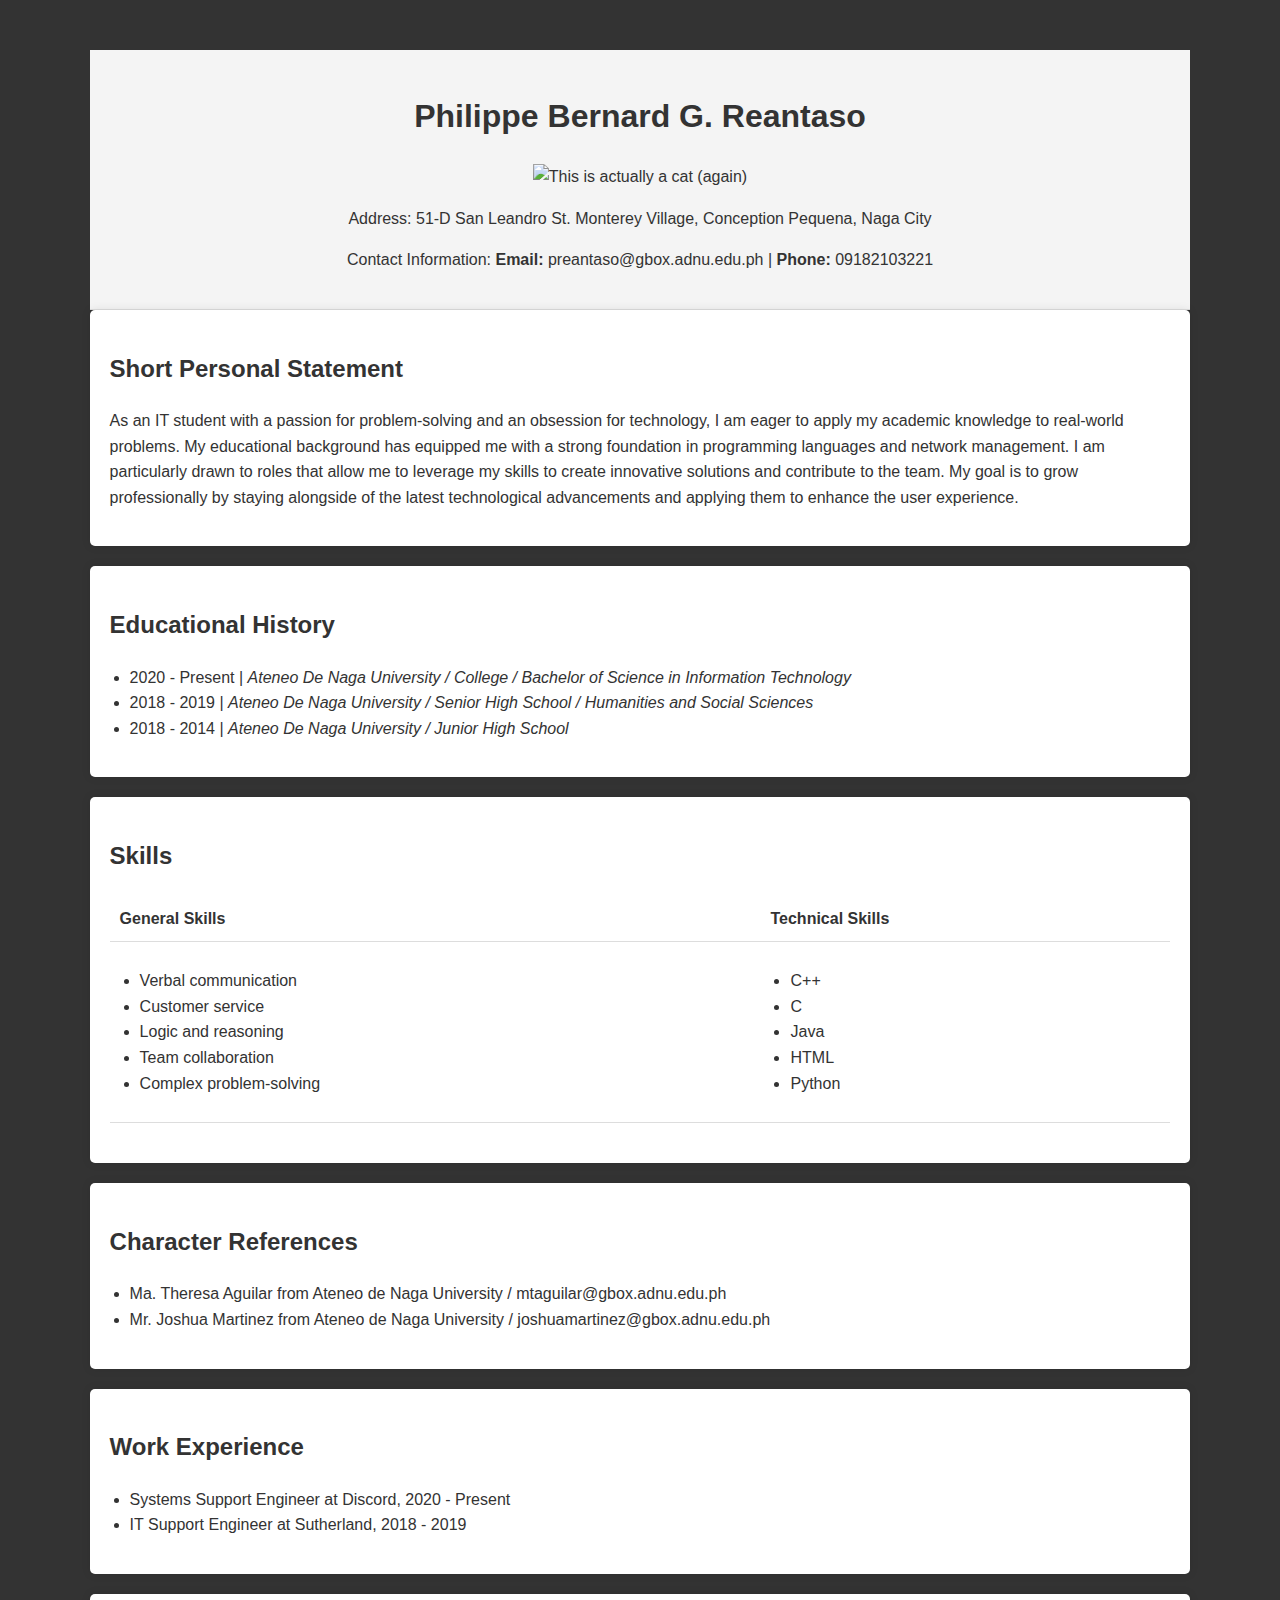
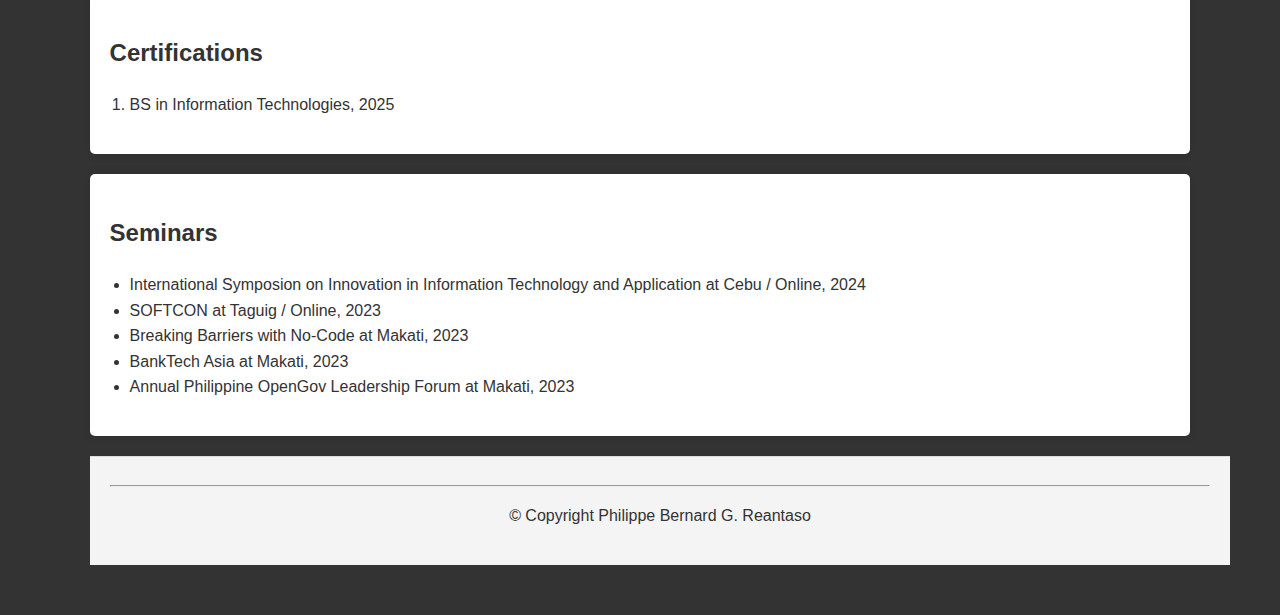
==== Prelims_Reantaso.html @ 3a1ac117 "Add files via upload" ====
<!DOCTYPE html>
<head>
    <title>Reantaso - Resume</title>
    <style>
        body {
            font-family: Arial, sans-serif;
            line-height:  1.6;
            color: #333;
            margin:  0;
            padding:  50px 7%;
            background-color: #333;
            background-clip: padding-box, content-box;
        }

        header {
            background-color: #f4f4f4;
            padding:  20px;
            text-align: center;
            border-bottom:  1px solid #ddd;
        }

        main > section {
            padding:  20px;
            margin-bottom:  20px;
            background-color: #fff;
            border-radius:  5px;
            box-shadow:  0  0  10px rgba(0,  0,  0,  0.1);
        }

        table {
            width:  100%;
            border-collapse: collapse;
            margin-bottom:  20px;
        }

        th, td {
            padding:  10px;
            text-align: left;
            border-bottom:  1px solid #ddd;
        }

        ul, ol {
            padding-left:  20px;
        }

        footer {
            background-color: #f4f4f4;
            padding:  20px;
            text-align: center;
            border-top:  1px solid #ddd;
            position: static;
            bottom:  0;
            width:  100%;
        }
    </style>
</head>
<body>
    <header>
        <h1>Philippe Bernard G. Reantaso</h1>
        <p><img src="https://i.natgeofe.com/n/548467d8-c5f1-4551-9f58-6817a8d2c45e/NationalGeographic_2572187_square.jpg" alt="This is actually a cat (again)" width="200"></p>
        <p>Address: 51-D San Leandro St. Monterey Village, Conception Pequena, Naga City</p>
        <p>Contact Information: <b>Email:</b> preantaso@gbox.adnu.edu.ph | <b>Phone:</b> 09182103221</p>
    </header>
    
    <main>
        <section>
            <h2>Short Personal Statement</h2>
            <p>As an IT student with a passion for problem-solving and an obsession for technology, I am eager to apply my academic knowledge 
                to real-world problems. My educational background has equipped me with a strong foundation in programming languages and network 
                management. I am particularly drawn to roles that allow me to leverage my skills to create innovative solutions and contribute 
                to the team. My goal is to grow professionally by staying alongside of the latest technological advancements and applying them 
                to enhance the user experience.</p>
        </section>
        
        <section>
            <h2>Educational History</h2>
            <ul>
                <li>2020 - Present | <i>Ateneo De Naga University / College / Bachelor of Science in Information Technology</i></li>
                <li>2018 - 2019    | <i>Ateneo De Naga University / Senior High School / Humanities and Social Sciences</i></li>
                <li>2018 - 2014    | <i>Ateneo De Naga University / Junior High School</i></li>
            </ul>
        </section>
        
        <section>
            <h2>Skills</h2>
            <table>
                <tr>
                    <th>General Skills</th>
                    <th>Technical Skills</th>
                </tr>
                <tr>
                    <td>
                        <ul>
                            <li>Verbal communication</li>
                            <li>Customer service</li>
                            <li>Logic and reasoning</li>
                            <li>Team collaboration</li>
                            <li>Complex problem-solving</li>
                        </ul>
                    </td>
                    <td>
                        <ul>
                            <li>C++</li>
                            <li>C</li>
                            <li>Java</li>
                            <li>HTML</li>
                            <li>Python</li>
                        </ul>
                    </td>
                </tr>
            </table>
        </section>
        
        <section>
            <h2>Character References</h2>
            <ul>
                <li>Ma. Theresa Aguilar from Ateneo de Naga University / mtaguilar@gbox.adnu.edu.ph</li>
                <li>Mr. Joshua Martinez from Ateneo de Naga University / joshuamartinez@gbox.adnu.edu.ph</li>
            </ul>
        </section>
        
        <section>
            <h2>Work Experience</h2>
            <ul>
                <li>Systems Support Engineer at Discord, 2020 - Present</li>
                <li>IT Support Engineer at Sutherland, 2018 - 2019</li>
            </ul>
        </section>
        
        <section>
            <h2>Certifications</h2>
            <ol>
                <li>BS in Information Technologies, 2025</li>
            </ol>
        </section>
        
        <section>
            <h2>Seminars</h2>
            <ul>
                <li>International Symposion on Innovation in Information Technology and Application at Cebu / Online, 2024</li>
                <li>SOFTCON at Taguig / Online, 2023</li>
                <li>Breaking Barriers with No-Code at Makati, 2023</li>
                <li>BankTech Asia at Makati, 2023</li>
                <li>Annual Philippine OpenGov Leadership Forum at Makati, 2023</li>
            </ul>
        </section>
    </main>
    
    <footer>
        <hr>
        <p>&copy; Copyright Philippe Bernard G. Reantaso</p>
    </footer>
</body>
</html>
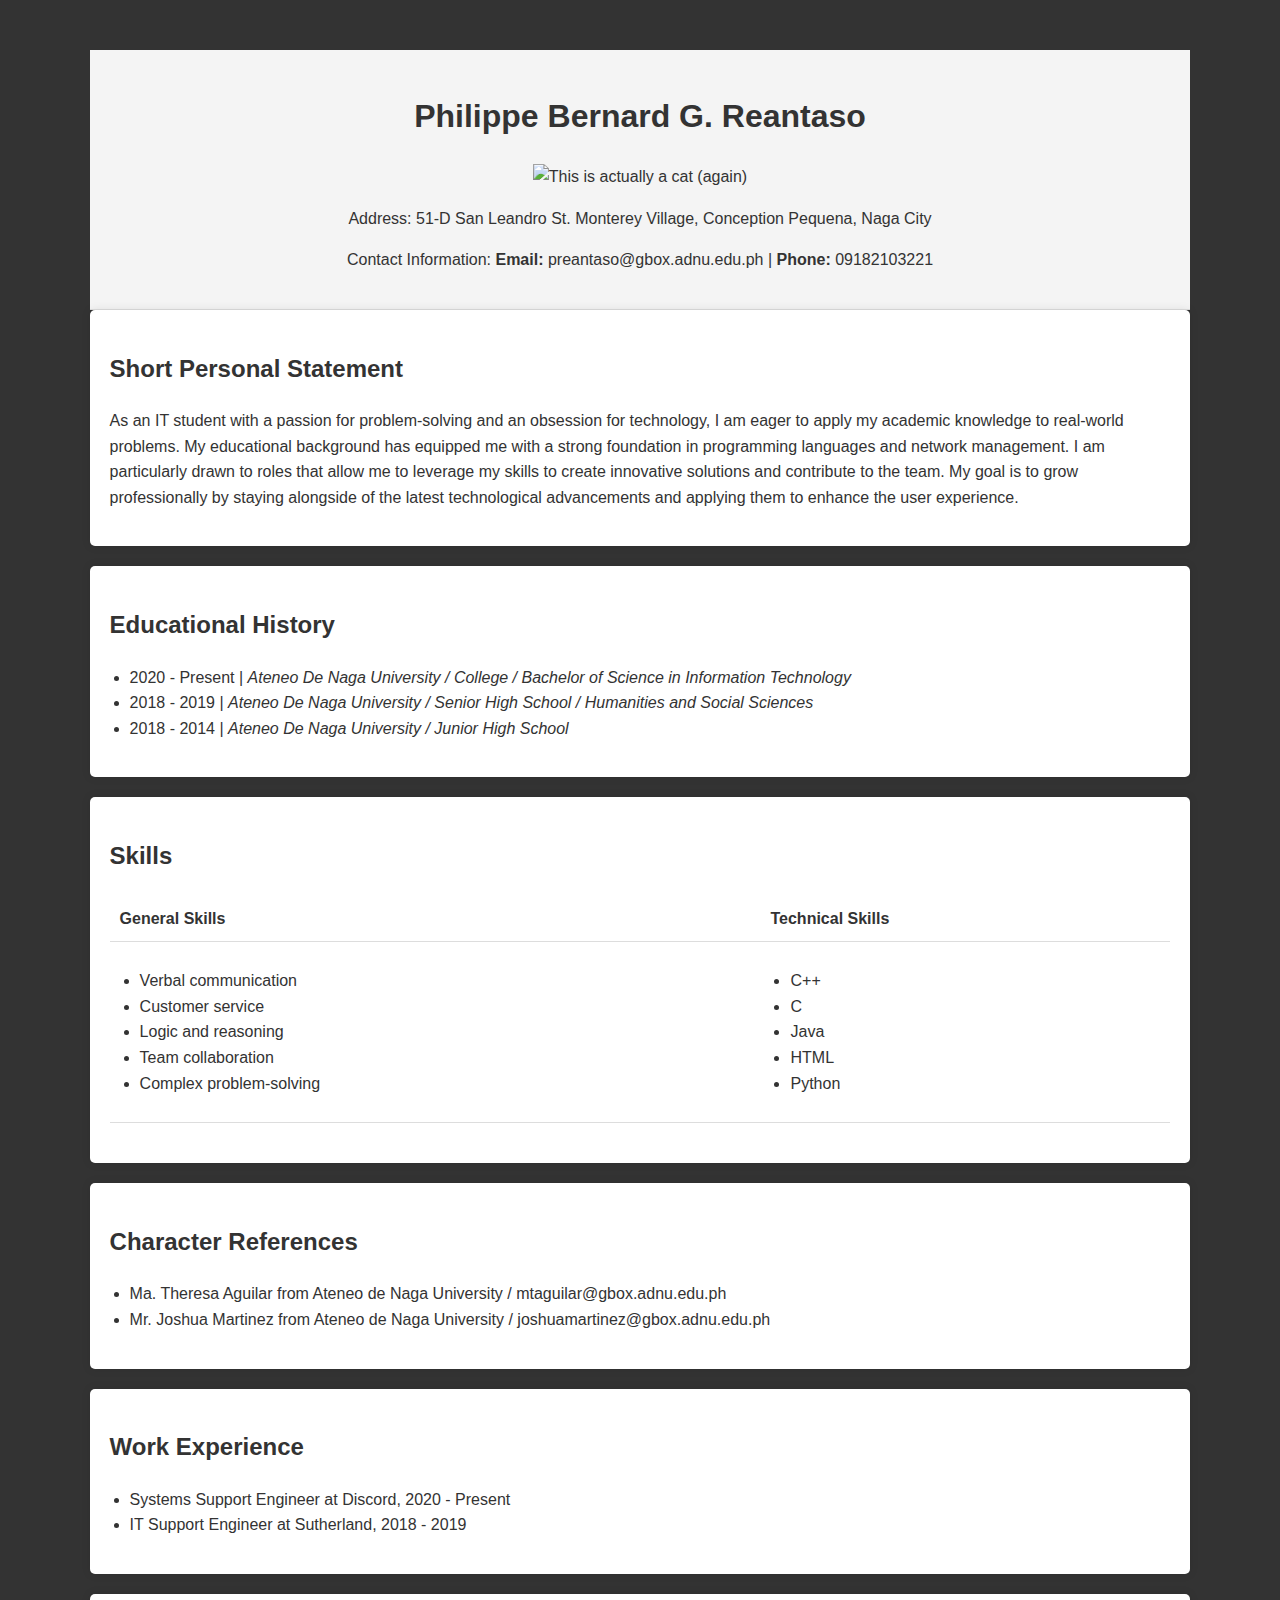
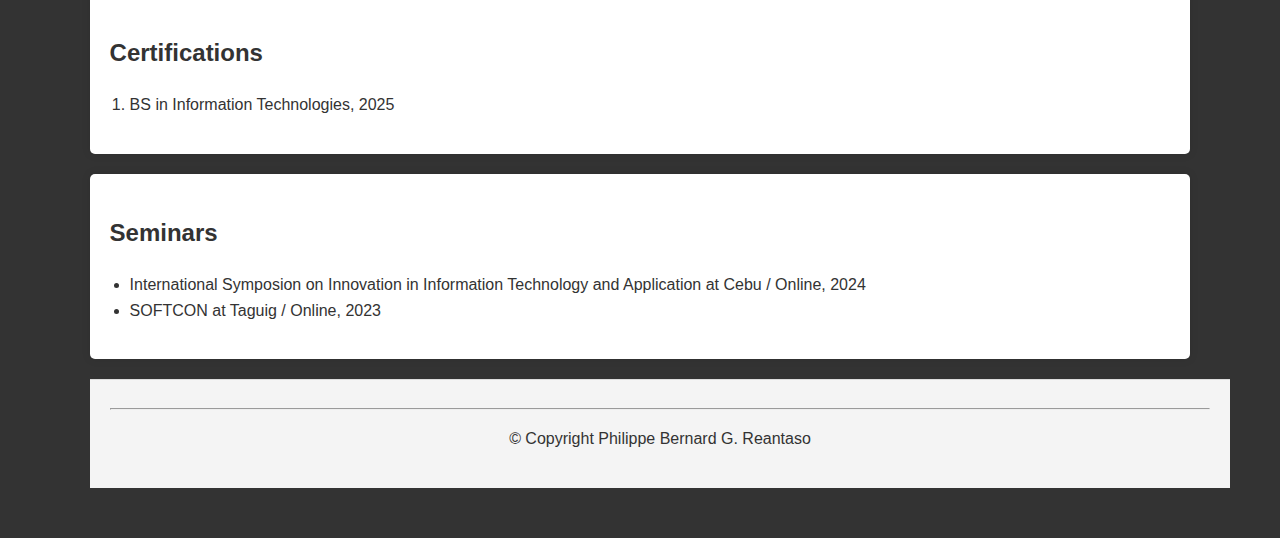
==== commit 806dffc3: "Update Prelims_Reantaso.html" ====
--- a/Prelims_Reantaso.html
+++ b/Prelims_Reantaso.html
@@ -139,9 +139,6 @@
             <ul>
                 <li>International Symposion on Innovation in Information Technology and Application at Cebu / Online, 2024</li>
                 <li>SOFTCON at Taguig / Online, 2023</li>
-                <li>Breaking Barriers with No-Code at Makati, 2023</li>
-                <li>BankTech Asia at Makati, 2023</li>
-                <li>Annual Philippine OpenGov Leadership Forum at Makati, 2023</li>
             </ul>
         </section>
     </main>
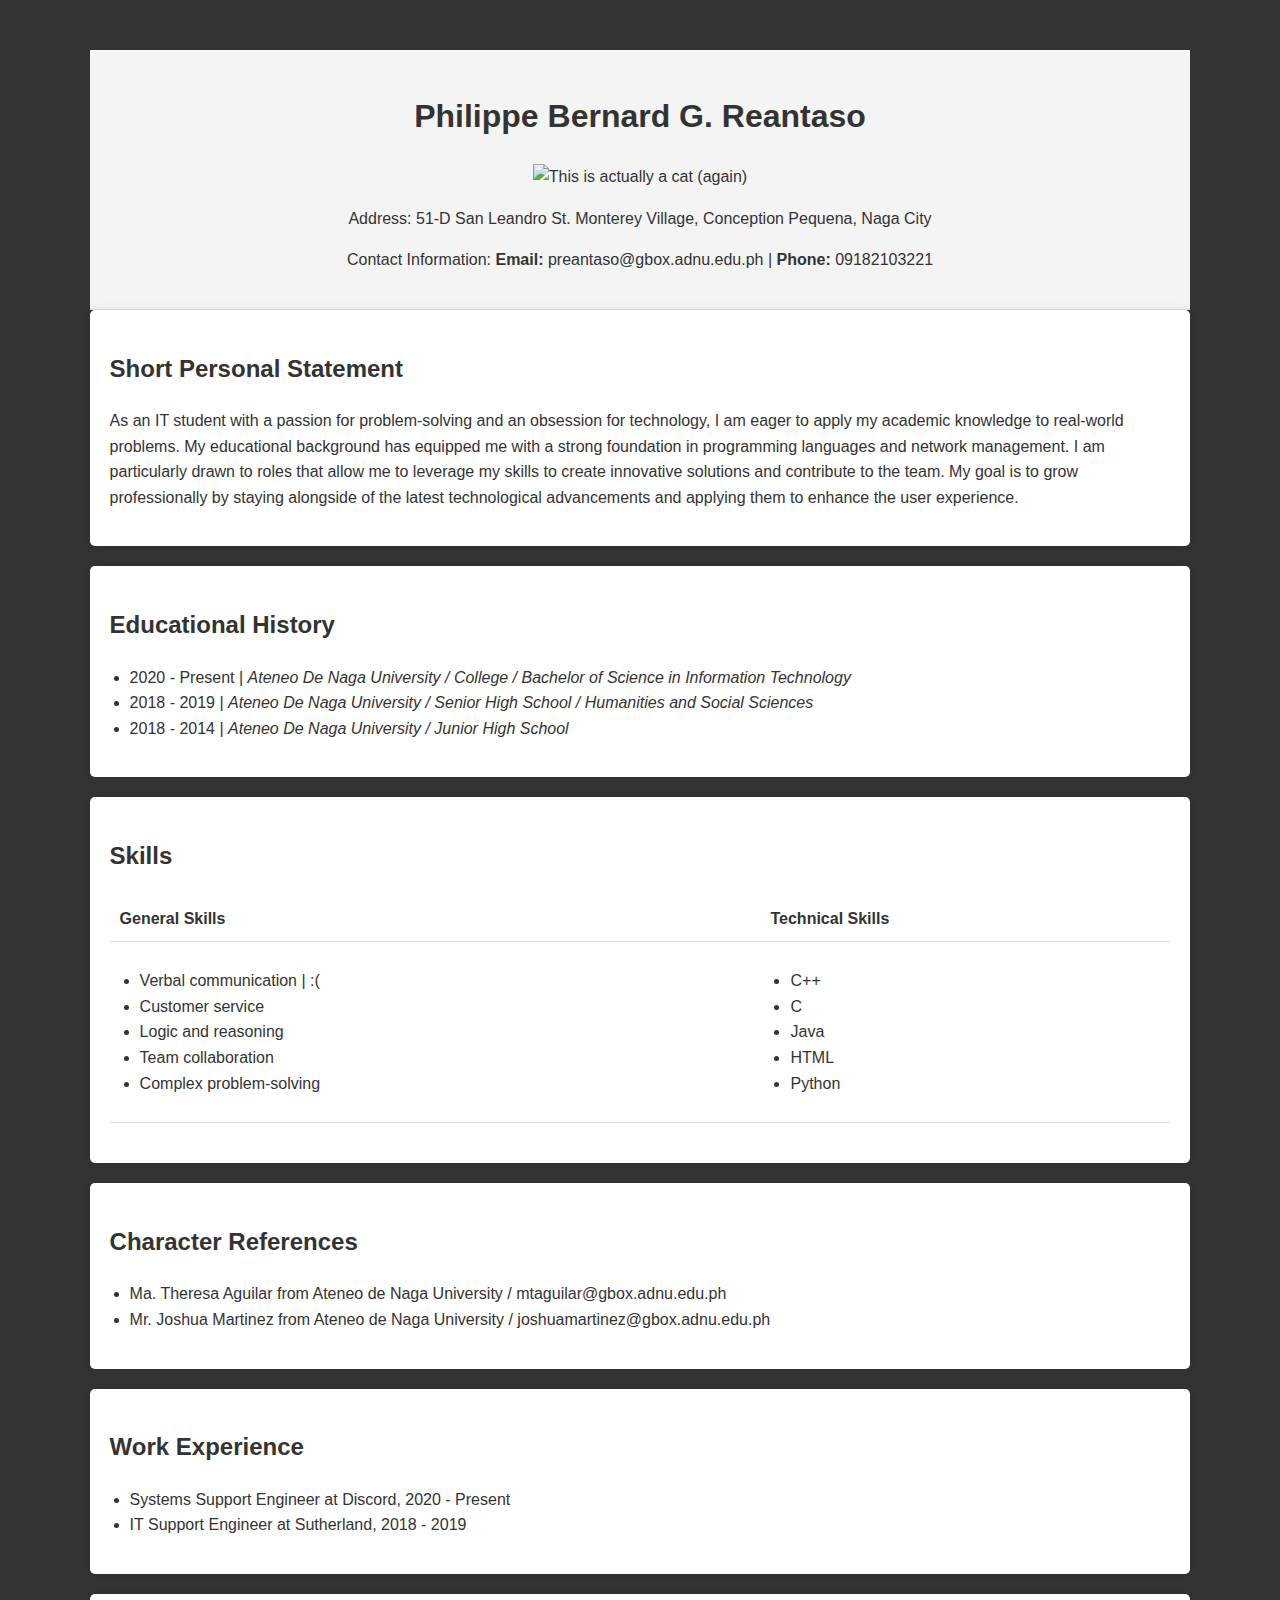
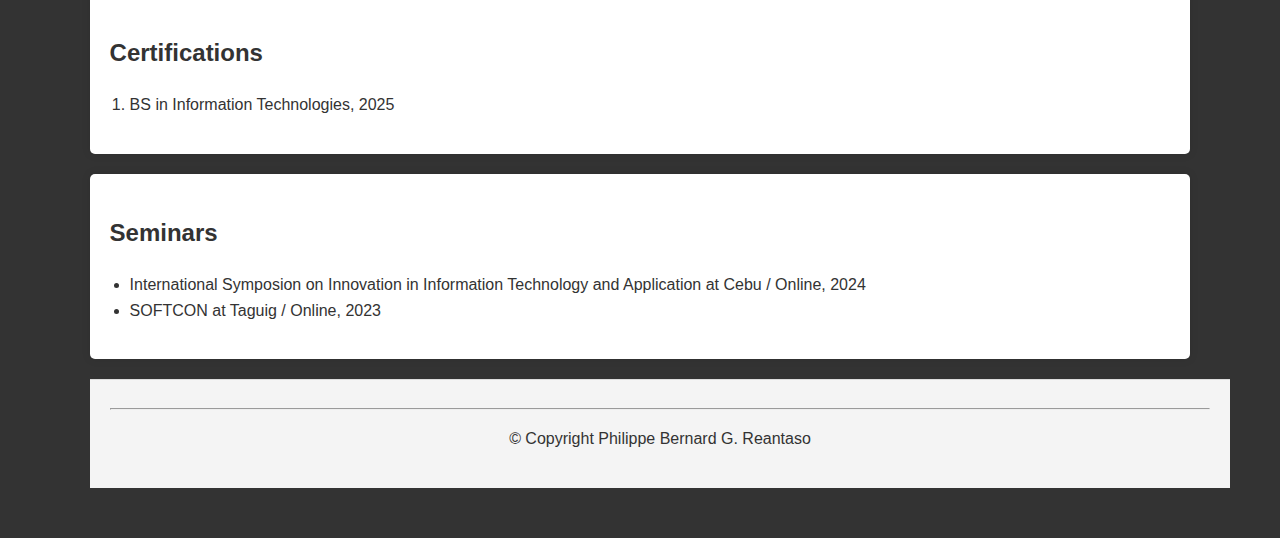
==== commit 7682a781: "Update Prelims_Reantaso.html" ====
--- a/Prelims_Reantaso.html
+++ b/Prelims_Reantaso.html
@@ -91,7 +91,7 @@
                 <tr>
                     <td>
                         <ul>
-                            <li>Verbal communication</li>
+                            <li>Verbal communication | :(</li>
                             <li>Customer service</li>
                             <li>Logic and reasoning</li>
                             <li>Team collaboration</li>
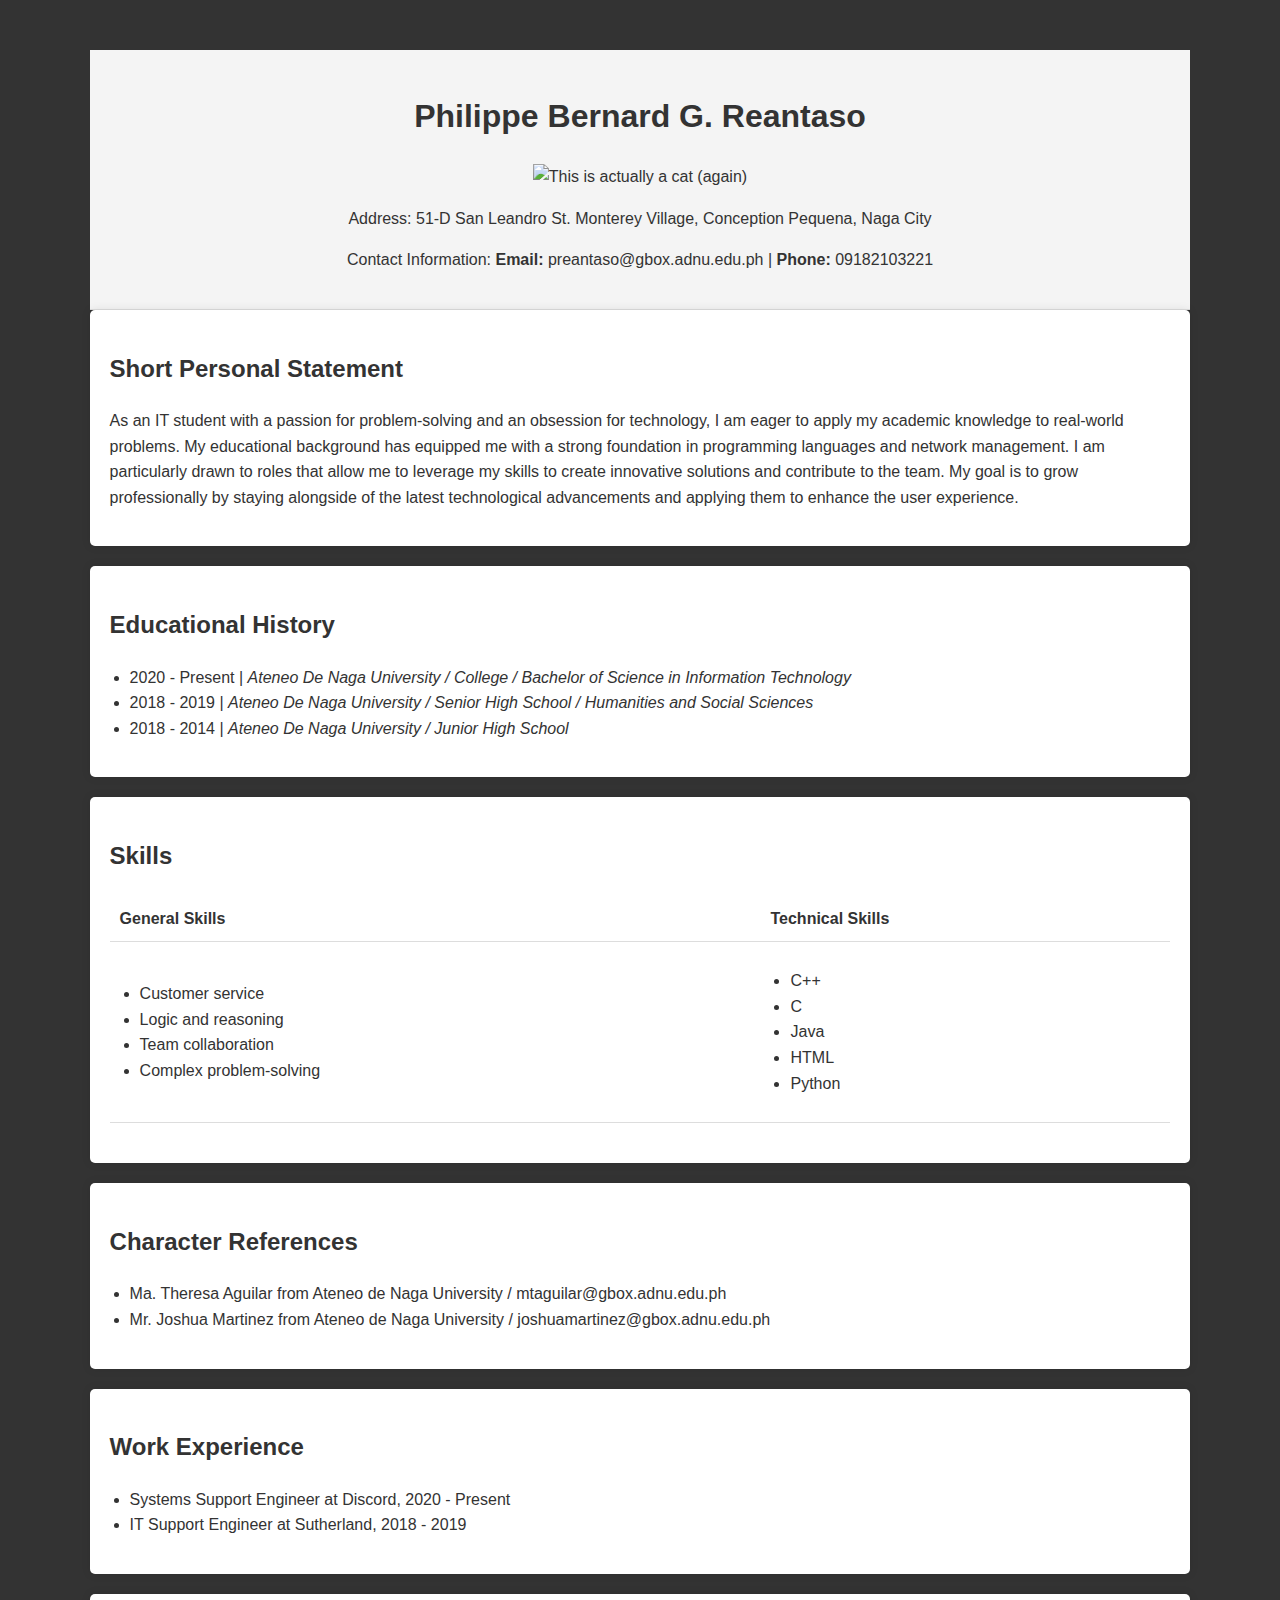
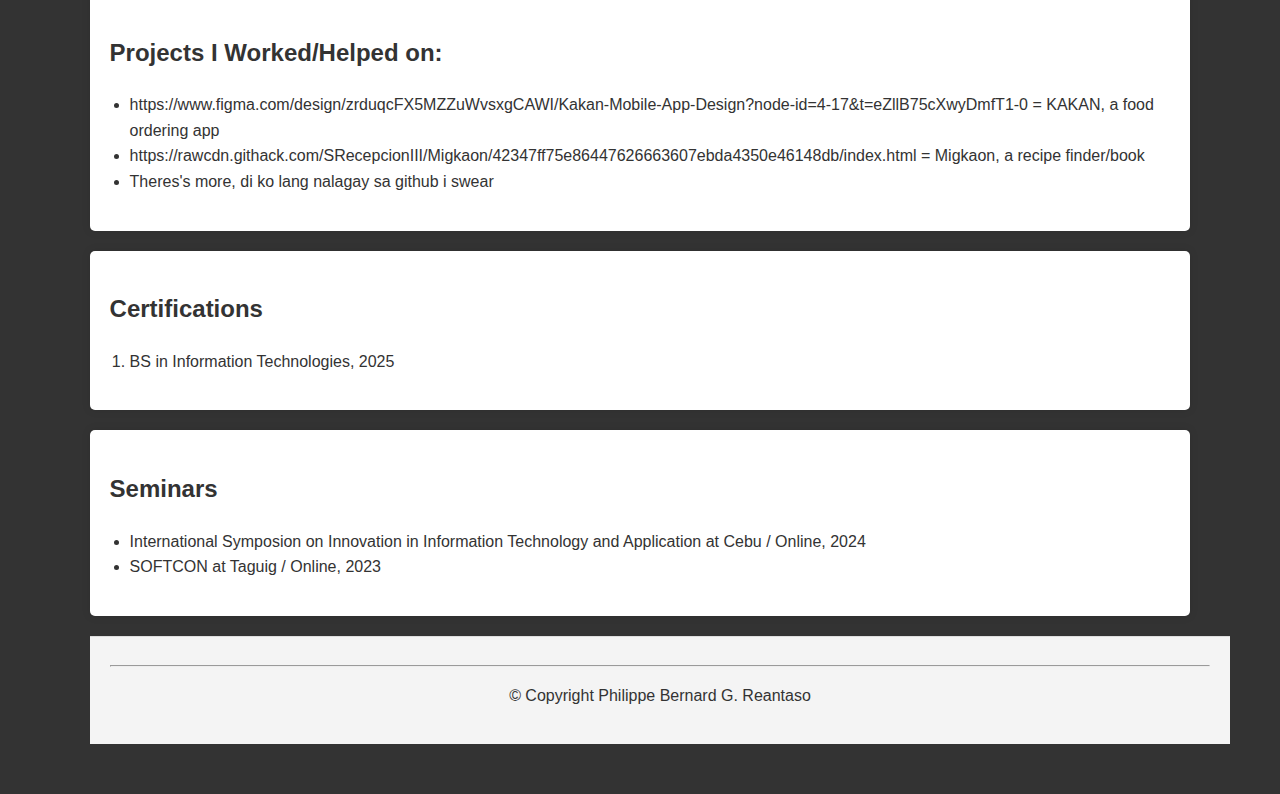
==== commit 8dd45862: "Update Prelims_Reantaso.html" ====
--- a/Prelims_Reantaso.html
+++ b/Prelims_Reantaso.html
@@ -91,7 +91,6 @@
                 <tr>
                     <td>
                         <ul>
-                            <li>Verbal communication | :(</li>
                             <li>Customer service</li>
                             <li>Logic and reasoning</li>
                             <li>Team collaboration</li>
@@ -128,6 +127,15 @@
         </section>
         
         <section>
+            <h2>Projects I Worked/Helped on:</h2>
+            <ul>
+                <li>https://www.figma.com/design/zrduqcFX5MZZuWvsxgCAWI/Kakan-Mobile-App-Design?node-id=4-17&t=eZllB75cXwyDmfT1-0 = KAKAN, a food ordering app</li>
+                <li>https://rawcdn.githack.com/SRecepcionIII/Migkaon/42347ff75e86447626663607ebda4350e46148db/index.html = Migkaon, a recipe finder/book</li>
+                <li>Theres's more, di ko lang nalagay sa github i swear</li>
+            </ul>
+        </section>
+        
+        <section>
             <h2>Certifications</h2>
             <ol>
                 <li>BS in Information Technologies, 2025</li>
